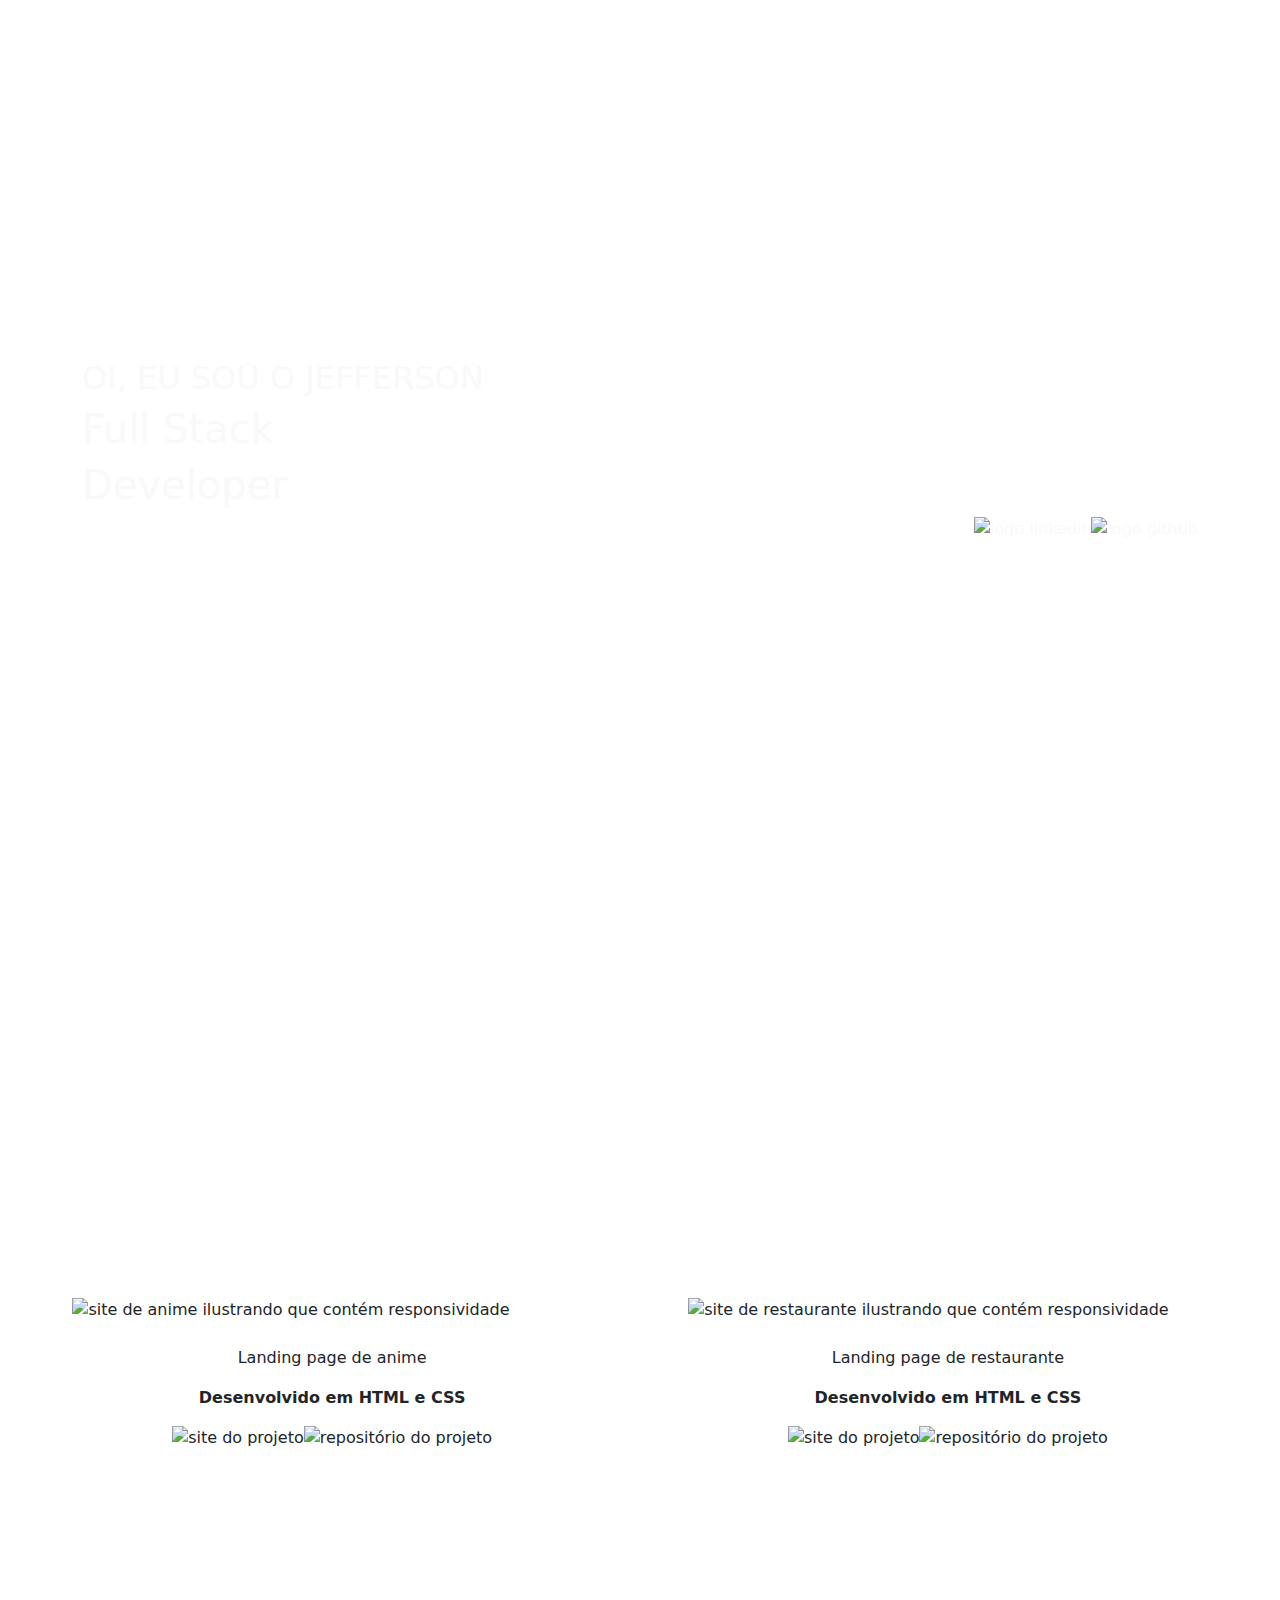
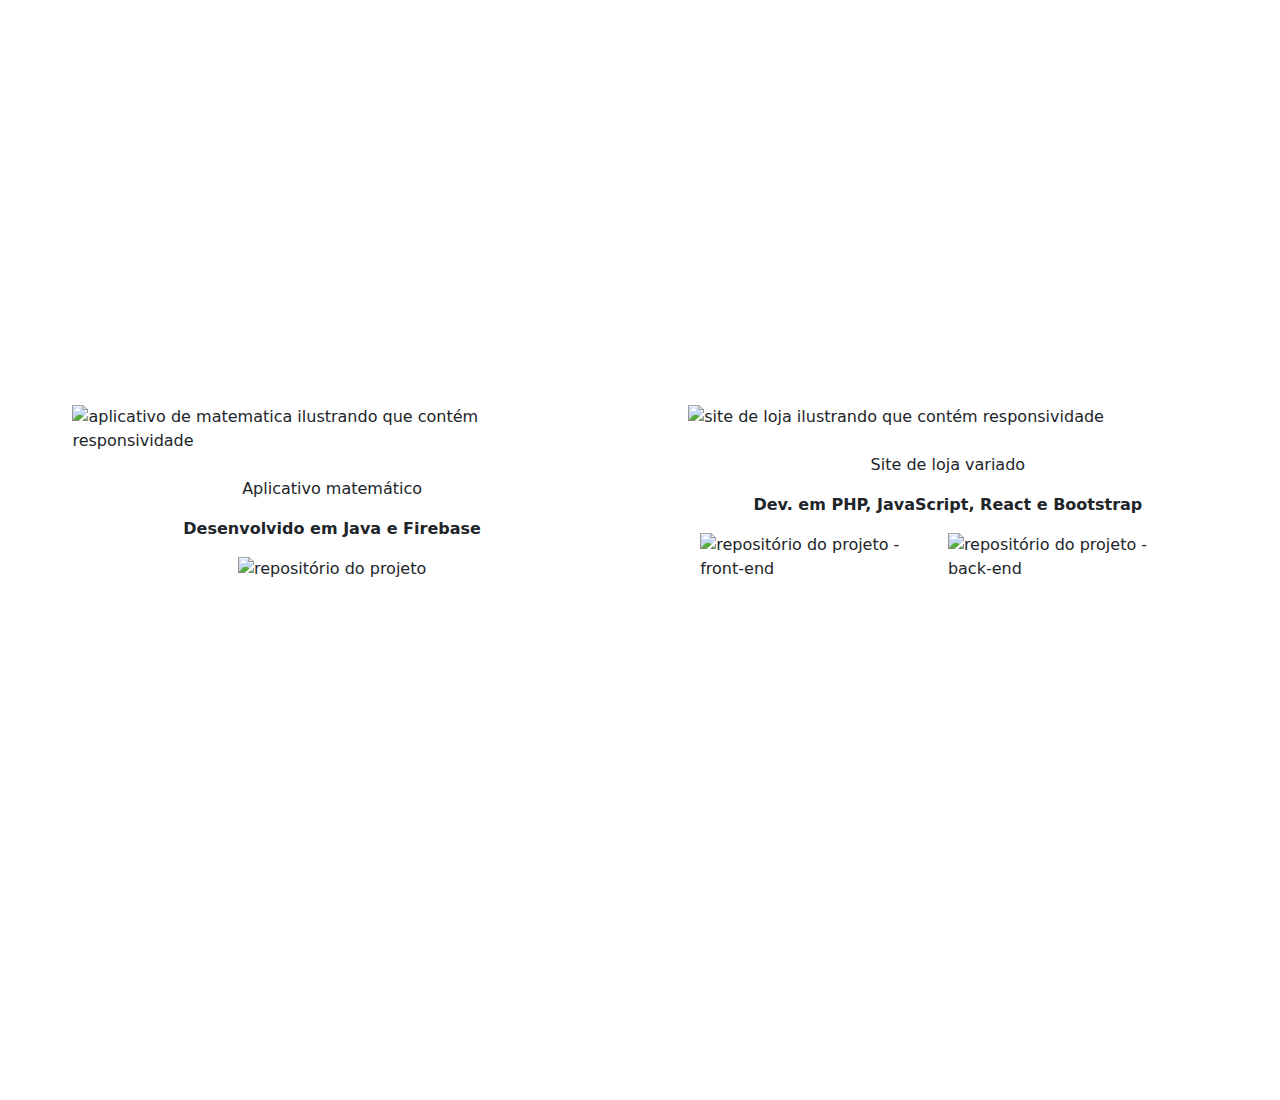
==== index.html @ a2f75473 "feat: add section4 and section5 - behavior: 'smooth'" ====
<!DOCTYPE html>
<html lang="pt-BR">

<head>
    <meta charset="UTF-8">
    <meta http-equiv="X-UA-Compatible" content="IE=edge">
    <meta name="viewport" content="width=device-width, initial-scale=1.0">
    <title>Portifólio Jefferson</title>
    <link rel="stylesheet" href="./assets/css/style.css">
    <link rel="stylesheet" href="./assets/css/media.css">
    <link rel="stylesheet" href="./assets/css/scrollbar.css">
    <link rel="preconnect" href="https://fonts.googleapis.com">
    <link rel="preconnect" href="https://fonts.gstatic.com" crossorigin>
    <link
        href="https://fonts.googleapis.com/css2?family=Montserrat:wght@700&family=Montserrat:wght@900&family=Open+Sans:ital,wght@0,400;0,700;1,400&display=swap"
        rel="stylesheet">
    <link rel="stylesheet" href="https://cdn.jsdelivr.net/npm/bootstrap@5.3.0/dist/css/bootstrap.min.css">
    <script src="https://code.jquery.com/jquery-3.3.1.slim.min.js"></script>
    <script src="https://stackpath.bootstrapcdn.com/bootstrap/4.3.1/js/bootstrap.min.js"></script>
    <script src="./assets/js/main.js"></script>
</head>

<body>
    <div id="section1"
        class="jumbotron degrade-home text-light d-flex flex-column justify-content-center align-items-left min-vh-100">
        <div class="animacao-home">
            <div class="container">
                <h2 class="margin-h2">OI,
                    EU
                    SOU O JEFFERSON</h2>
                <h1 class="margin-h1">Full Stack</h1>
                <h1 class="margin-h1">Developer</h1>
            </div>
            <div class="container d-flex flex-row justify-content-end">
                <img onclick="javascript:window.open('https://www.linkedin.com/in/jeffersonrpm/')"
                    class="logos-home align-items-right" src="./assets/img/linkedin-logo.png" alt="logo linkedin">
                <img onclick="javascript:window.open('https://github.com/JeffersonRPM')"
                    class="logos-home ajuste-logo align-items-right" src="./assets/img/github-logo.png"
                    alt="logo github">
            </div>
        </div>
    </div>

    <div class="row justify-content-evenly align-items-center min-vh-100 no-gutters degrade-page1">
        <div class="col-lg-5">
            <img id="section2" class="mt-5 img-projetos" src="./assets/img/anime.png"
                alt="site de anime ilustrando que contém responsividade">
            <p class="mt-4 text-center">Landing page de anime</p>
            <strong>
                <p class="text-center">Desenvolvido em HTML e CSS</p>
            </strong>
            <div class="container d-flex flex-row justify-content-center">
                <img onclick="javascript:window.open('https://landing-page-anime.netlify.app')"
                    class="logo-projeto align-items-center" src="./assets/img/site.png" alt="site do projeto">
                <img onclick="javascript:window.open('https://github.com/JeffersonRPM/Landing-page-anime')"
                    class="logo-projeto align-items-center" src="./assets/img/projeto.png" alt="repositório do projeto">
            </div>
        </div>
        <div class="col-lg-5">
            <img id="section3" class="mt-5 img-projetos" src="./assets/img/comida.png"
                alt="site de restaurante ilustrando que contém responsividade">
            <p class="mt-4 text-center">Landing page de restaurante</p>
            <strong>
                <p class="text-center">Desenvolvido em HTML e CSS</p>
            </strong>
            <div class="container d-flex flex-row justify-content-center">
                <img onclick="javascript:window.open('https://landing-page-comida-bebida.netlify.app')"
                    class="logo-projeto align-items-center" src="./assets/img/site.png" alt="site do projeto">
                <img onclick="javascript:window.open('https://github.com/JeffersonRPM/Landing-page-comida-bebida')"
                    class="logo-projeto align-items-center" src="./assets/img/projeto.png" alt="repositório do projeto">
            </div>
        </div>
    </div>

    <div class="row justify-content-evenly align-items-center min-vh-100 no-gutters degrade-page2">
        <div class="col-lg-5">
            <img id="section4" class="mt-5 img-projetos" src="./assets/img/matiz.png"
                alt="aplicativo de matematica ilustrando que contém responsividade">
            <p class="mt-4 text-center">Aplicativo matemático</p>
            <strong>
                <p class="text-center">Desenvolvido em Java e Firebase</p>
            </strong>
            <div class="container d-flex flex-row justify-content-center">
                <img onclick="javascript:window.open('https://github.com/JeffersonRPM/Matiz')"
                    class="logo-projeto align-items-center" src="./assets/img/projeto.png" alt="repositório do projeto">
            </div>
        </div>
        <div class="col-lg-5">
            <img id="section5" class="mt-5 img-projetos" src="./assets/img/loja.png"
                alt="site de loja ilustrando que contém responsividade">
            <p class="mt-4 text-center">Site de loja variado</p>
            <strong>
                <p class="text-center">Dev. em PHP, JavaScript, React e Bootstrap</p>
            </strong>
            <div class="container d-flex flex-row justify-content-center">
                <img onclick="javascript:window.open('https://github.com/JeffersonRPM/aula-SIDC7-IFSP-front-end')"
                    class="logo-projeto align-items-center" src="./assets/img/projeto.png"
                    alt="repositório do projeto - front-end">
                <img onclick="javascript:window.open('https://github.com/JeffersonRPM/aula-SIDC7-IFSP-back-end')"
                    class="logo-projeto align-items-center" src="./assets/img/projeto.png"
                    alt="repositório do projeto - back-end">
            </div>
        </div>
        <div class="mb-5"></div>
    </div>
</body>

</html>
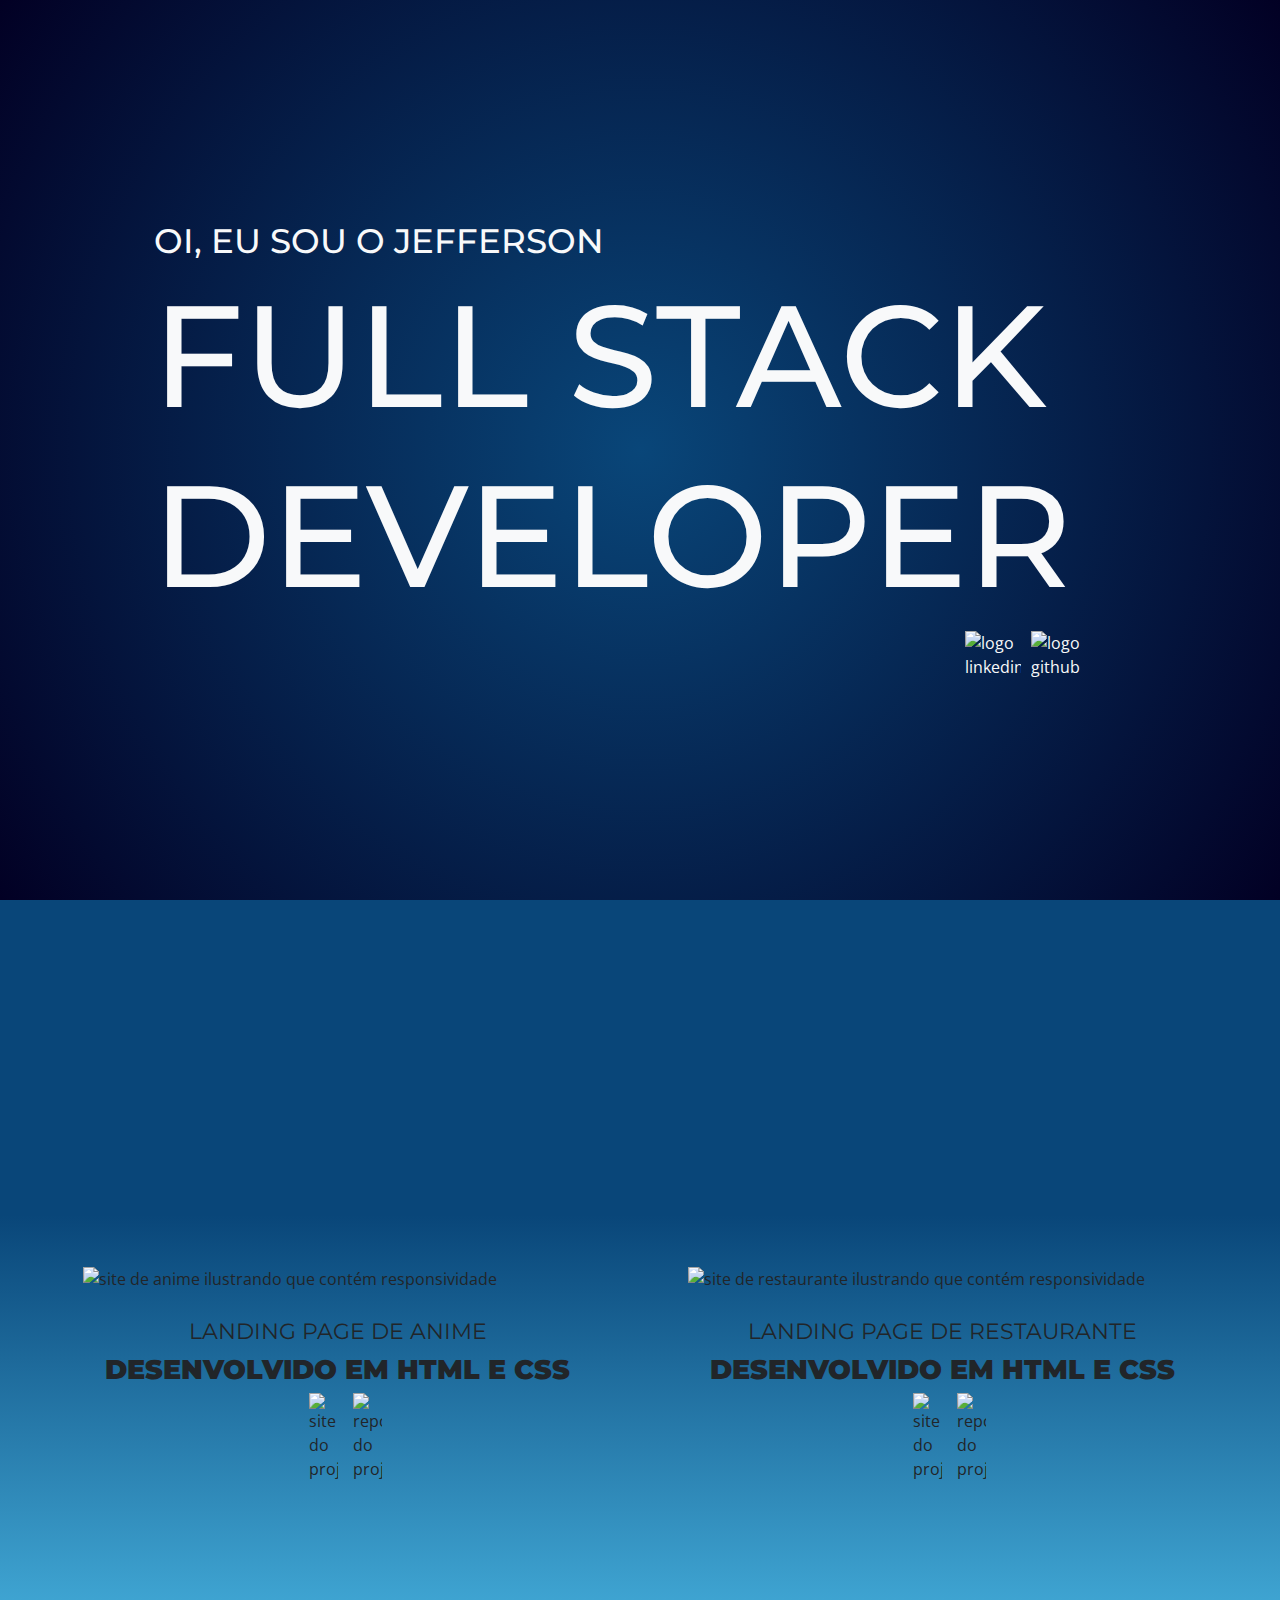
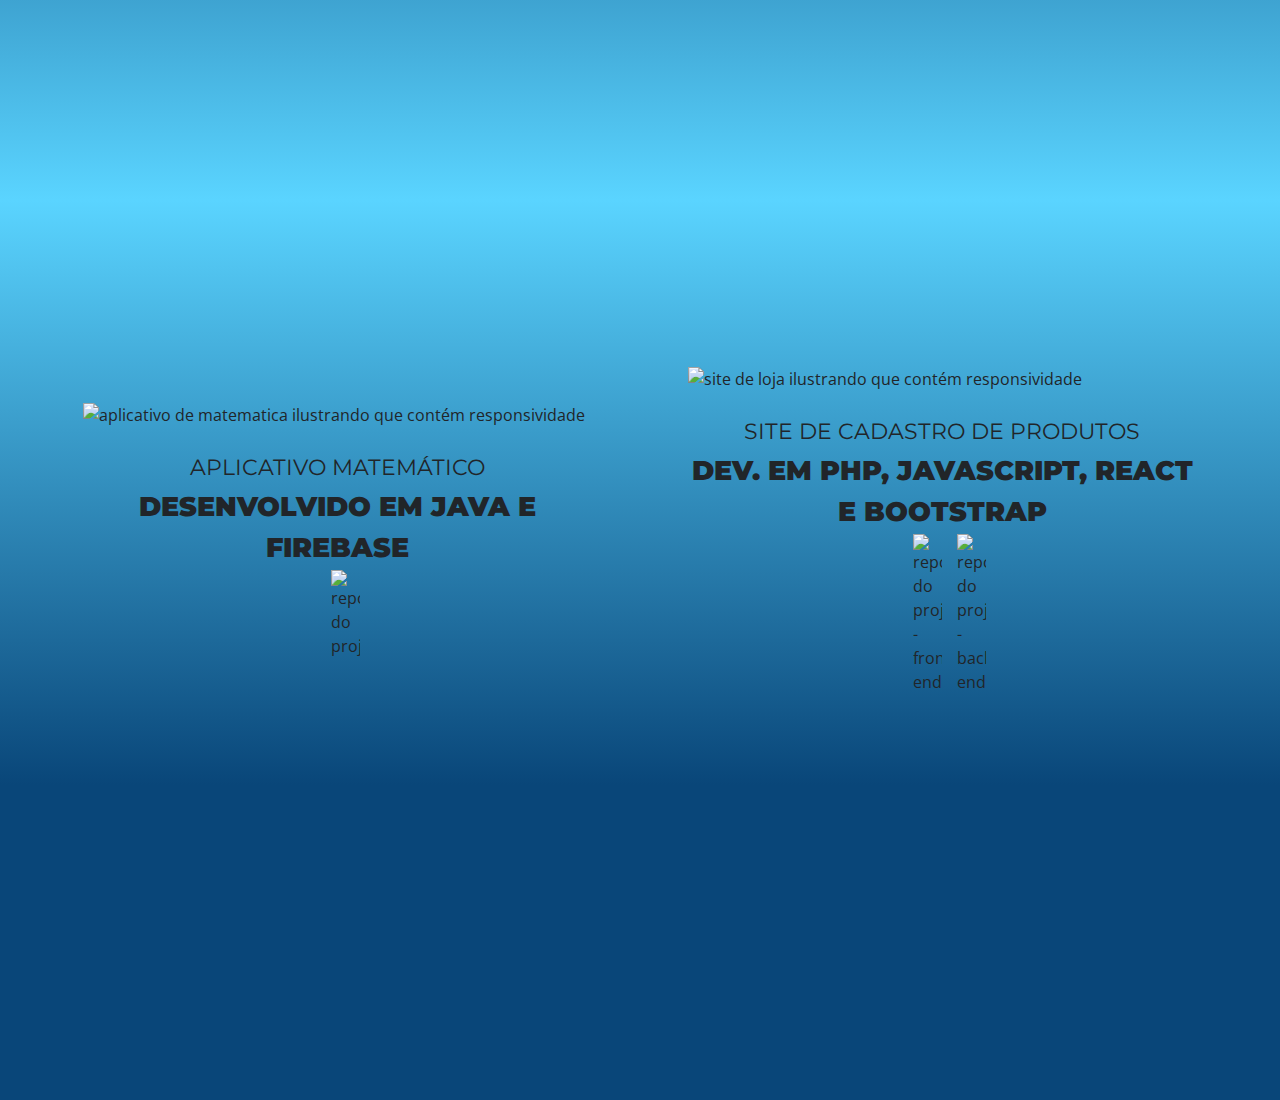
==== commit f4e55339: "perf: @media" ====
--- a/index.html
+++ b/index.html
@@ -88,7 +88,7 @@
         <div class="col-lg-5">
             <img id="section5" class="mt-5 img-projetos" src="./assets/img/loja.png"
                 alt="site de loja ilustrando que contém responsividade">
-            <p class="mt-4 text-center">Site de loja variado</p>
+            <p class="mt-4 text-center">Site de cadastro de produtos</p>
             <strong>
                 <p class="text-center">Dev. em PHP, JavaScript, React e Bootstrap</p>
             </strong>
--- a/assets/css/style.css
+++ b/assets/css/style.css
@@ -0,0 +1,116 @@
+* {
+    margin: 0;
+    padding: 0;
+    box-sizing: border-box;
+}
+
+body {
+    font-family: 'Open Sans', sans-serif !important;
+}
+
+h1,
+h2,
+h3,
+h4,
+h5,
+h6 {
+    font-family: 'Montserrat', sans-serif !important;
+    font-weight: 900;
+    text-transform: uppercase !important;
+}
+
+h1 {
+    font-size: 10rem !important;
+}
+
+.margin-h1 {
+    margin-left: 135px;
+}
+
+h2 {
+    font-size: 2rem !important;
+}
+
+.margin-h2 {
+    margin-left: 142px;
+}
+
+p {
+    font-size: 1.4rem !important;
+    font-family: 'Montserrat', sans-serif !important;
+    text-transform: uppercase !important;
+    margin-bottom: 2px !important;
+}
+
+strong p {
+    font-size: 1.7rem !important;
+    font-family: 'Montserrat', sans-serif !important;
+    font-weight: 900;
+    text-transform: uppercase !important;
+}
+
+.img-projetos {
+    width: 100% !important;
+    height: 100% !important;
+}
+
+.degrade-home {
+    background: rgba(9, 70, 121, 1);
+    background: radial-gradient(circle, rgba(9, 70, 121, 1) 0%, rgba(2, 0, 36, 1) 100%);
+}
+
+.no-gutters {
+    margin: 0 !important;
+    padding: 0 !important;
+}
+
+.logos-home {
+    width: 4% !important;
+    height: 4% !important;
+    margin-left: 15px;
+    transition: transform 0.3s ease, filter 0.3s ease;
+}
+
+.logos-home:hover {
+    transform: translateY(-10px);
+    filter: invert(100%);
+}
+
+.ajuste-logo {
+    margin-right: 10%;
+}
+
+.animacao-home {
+    animation: animacao 2s steps(40);
+}
+
+@keyframes animacao {
+    from {
+        opacity: 0;
+    }
+
+    to {
+        opacity: 1;
+    }
+}
+
+.degrade-page1 {
+    background: rgb(9, 70, 121);
+    background: linear-gradient(180deg, rgba(9, 70, 121, 1) 35%, rgba(90, 212, 255, 1) 100%);
+}
+
+.degrade-page2 {
+    background: rgb(9, 70, 121);
+    background: linear-gradient(360deg, rgba(9, 70, 121, 1) 35%, rgba(90, 212, 255, 1) 100%);
+}
+
+.logo-projeto {
+    width: 4% !important;
+    height: 4% !important;
+    margin-left: 15px;
+    transition: transform 0.3s ease, filter 0.3s ease;
+}
+
+.logo-projeto:hover {
+    filter: invert(100%);
+}--- a/assets/css/media.css
+++ b/assets/css/media.css
@@ -0,0 +1,374 @@
+@media all and (max-width: 498px) {
+    h1 {
+        font-size: 2.8rem !important;
+    }
+    
+    h2 {
+        font-size: 1.13rem !important;
+    }
+
+    .margin-h1 {
+        margin-left: 35px;
+    }
+        
+    .margin-h2 {
+        margin-left: 37px;
+    }
+
+    .logos-home {
+        width: 6% !important;
+        height: 6% !important;
+        margin-left: 10px;
+        transition: transform 0.3s ease, filter 0.3s ease;
+    }
+
+    .logos-home:hover {
+        transform: translateY(-5px);
+        filter: invert(100%);
+    }
+    
+    .ajuste-logo {
+        margin-right: 10%;
+    }
+
+    p {
+        font-size: 1.1rem !important;
+        font-family: 'Montserrat', sans-serif !important;
+        text-transform: uppercase !important;
+    }
+    
+    strong p {
+        font-size: 1.3rem !important;
+        font-family: 'Montserrat', sans-serif !important;
+        font-weight: 900;
+        text-transform: uppercase !important;
+    }
+
+    .logo-projeto {
+        width: 8% !important;
+        height: 8% !important;
+        margin-left: 15px;
+        transition: transform 0.3s ease, filter 0.3s ease;
+    }
+    
+    .logo-projeto:hover {
+        filter: invert(100%);
+    }
+}
+
+@media all and (min-width: 499px) and (max-width: 599px) {
+    h1 {
+        font-size: 4rem !important;
+    }
+    
+    h2 {
+        font-size: 1.13rem !important;
+    }
+
+    .margin-h1 {
+        margin-left: 35px;
+    }
+        
+    .margin-h2 {
+        margin-left: 37px;
+    }
+
+    .logos-home {
+        width: 6% !important;
+        height: 6% !important;
+        margin-left: 10px;
+        transition: transform 0.3s ease, filter 0.3s ease;
+    }
+
+    .logos-home:hover {
+        transform: translateY(-5px);
+        filter: invert(100%);
+    }
+    
+    .ajuste-logo {
+        margin-right: 13%;
+    }
+
+    p {
+        font-size: 1.1rem !important;
+        font-family: 'Montserrat', sans-serif !important;
+        text-transform: uppercase !important;
+    }
+    
+    strong p {
+        font-size: 1.3rem !important;
+        font-family: 'Montserrat', sans-serif !important;
+        font-weight: 900;
+        text-transform: uppercase !important;
+    }
+
+    .logo-projeto {
+        width: 8% !important;
+        height: 8% !important;
+        margin-left: 15px;
+        transition: transform 0.3s ease, filter 0.3s ease;
+    }
+    
+    .logo-projeto:hover {
+        filter: invert(100%);
+    }
+}
+
+@media all and (min-width: 600px) and (max-width: 767px) {
+    h1 {
+        font-size: 4rem !important;
+    }
+    
+    h2 {
+        font-size: 1.13rem !important;
+    }
+
+    .margin-h1 {
+        margin-left: 35px;
+    }
+        
+    .margin-h2 {
+        margin-left: 37px;
+    }
+
+    .logos-home {
+        width: 6% !important;
+        height: 6% !important;
+        margin-left: 10px;
+        transition: transform 0.3s ease, filter 0.3s ease;
+    }
+
+    .logos-home:hover {
+        transform: translateY(-5px);
+        filter: invert(100%);
+    }
+    
+    .ajuste-logo {
+        margin-right: 13%;
+    }
+
+    p {
+        font-size: 1.5rem !important;
+        font-family: 'Montserrat', sans-serif !important;
+        text-transform: uppercase !important;
+    }
+    
+    strong p {
+        font-size: 1.7rem !important;
+        font-family: 'Montserrat', sans-serif !important;
+        font-weight: 900;
+        text-transform: uppercase !important;
+    }
+
+    .logo-projeto {
+        width: 7% !important;
+        height: 7% !important;
+        margin-left: 15px;
+        transition: transform 0.3s ease, filter 0.3s ease;
+    }
+    
+    .logo-projeto:hover {
+        filter: invert(100%);
+    }
+}
+
+@media all and (min-width: 768px) and (max-width: 780px) {
+    h1 {
+        font-size: 5.5rem !important;
+    }
+    
+    h2 {
+        font-size: 1.13rem !important;
+    }
+
+    .margin-h1 {
+        margin-left: 35px;
+    }
+        
+    .margin-h2 {
+        margin-left: 37px;
+    }
+
+    .logos-home {
+        width: 6% !important;
+        height: 6% !important;
+        margin-left: 10px;
+        transition: transform 0.3s ease, filter 0.3s ease;
+    }
+
+    .logos-home:hover {
+        transform: translateY(-5px);
+        filter: invert(100%);
+    }
+    
+    .ajuste-logo {
+        margin-right: 13%;
+    }
+
+    p {
+        font-size: 1.5rem !important;
+        font-family: 'Montserrat', sans-serif !important;
+        text-transform: uppercase !important;
+    }
+    
+    strong p {
+        font-size: 1.7rem !important;
+        font-family: 'Montserrat', sans-serif !important;
+        font-weight: 900;
+        text-transform: uppercase !important;
+    }
+
+    .logo-projeto {
+        width: 5% !important;
+        height: 5% !important;
+        margin-left: 15px;
+        transition: transform 0.3s ease, filter 0.3s ease;
+    }
+    
+    .logo-projeto:hover {
+        filter: invert(100%);
+    }
+}
+
+@media all and (min-width: 781px) and (max-width: 1000px) {
+    h1 {
+        font-size: 5.3rem !important;
+    }
+    
+    h2 {
+        font-size: 2.12rem !important;
+    }
+
+    .margin-h1 {
+        margin-left: 70px;
+    }
+        
+    .margin-h2 {
+        margin-left: 72px;
+    }
+
+    .logos-home {
+        width: 6% !important;
+        height: 6% !important;
+        margin-left: 10px;
+        transition: transform 0.3s ease, filter 0.3s ease;
+    }
+
+    .logos-home:hover {
+        transform: translateY(-7px);
+        filter: invert(100%);
+    } 
+    
+    .ajuste-logo {
+        margin-right: 11%;
+    }
+
+    p {
+        font-size: 1.5rem !important;
+        font-family: 'Montserrat', sans-serif !important;
+        text-transform: uppercase !important;
+    }
+    
+    strong p {
+        font-size: 1.7rem !important;
+        font-family: 'Montserrat', sans-serif !important;
+        font-weight: 900;
+        text-transform: uppercase !important;
+    }
+}
+
+
+@media all and (min-width: 1001px) and (max-width: 1200px) {
+    h1 {
+        font-size: 8rem !important;
+    }
+    
+    h2 {
+        font-size: 2.12rem !important;
+    }
+
+    .margin-h1 {
+        margin-left: 70px;
+    }
+        
+    .margin-h2 {
+        margin-left: 72px;
+    }
+
+    .logos-home {
+        width: 5% !important;
+        height: 5% !important;
+        margin-left: 10px;
+        transition: transform 0.3s ease, filter 0.3s ease;
+    }
+
+    .logos-home:hover {
+        transform: translateY(-7px);
+        filter: invert(100%);
+    } 
+    
+    .ajuste-logo {
+        margin-right: 4%;
+    }
+
+    .logo-projeto {
+        width: 5% !important;
+        height: 5% !important;
+        margin-left: 15px;
+        transition: transform 0.3s ease, filter 0.3s ease;
+    }
+
+    p {
+        font-size: 1.2rem !important;
+        font-family: 'Montserrat', sans-serif !important;
+        text-transform: uppercase !important;
+    }
+    
+    strong p {
+        font-size: 1.4rem !important;
+        font-family: 'Montserrat', sans-serif !important;
+        font-weight: 900;
+        text-transform: uppercase !important;
+    }
+}
+
+@media all and (min-width: 1201px) and (max-width: 1400px) {
+    h1 {
+        font-size: 9rem !important;
+    }
+    
+    h2 {
+        font-size: 2.12rem !important;
+    }
+
+    .margin-h1 {
+        margin-left: 70px;
+    }
+        
+    .margin-h2 {
+        margin-left: 72px;
+    }
+
+    .logos-home {
+        width: 5% !important;
+        height: 5% !important;
+        margin-left: 10px;
+        transition: transform 0.3s ease, filter 0.3s ease;
+    }
+
+    .logos-home:hover {
+        transform: translateY(-7px);
+        filter: invert(100%);
+    } 
+    
+    .ajuste-logo {
+        margin-right: 10%;
+    }
+
+    .logo-projeto {
+        width: 6% !important;
+        height: 6% !important;
+        margin-left: 15px;
+        transition: transform 0.3s ease, filter 0.3s ease;
+    }
+}
--- a/assets/css/scrollbar.css
+++ b/assets/css/scrollbar.css
@@ -0,0 +1,22 @@
+* {
+    scrollbar-width: thin;
+    scrollbar-color: darkgray white;
+}
+
+::-webkit-scrollbar {
+    width: 0.5rem;
+}
+
+::-webkit-scrollbar-track {
+    box-shadow: inset 0 0 5px grey;
+    border-radius: 10px;
+}
+
+::-webkit-scrollbar-thumb {
+    background: darkgray;
+    border-radius: 10px;
+}
+
+::-webkit-scrollbar-thumb:hover {
+    background: grey;
+}
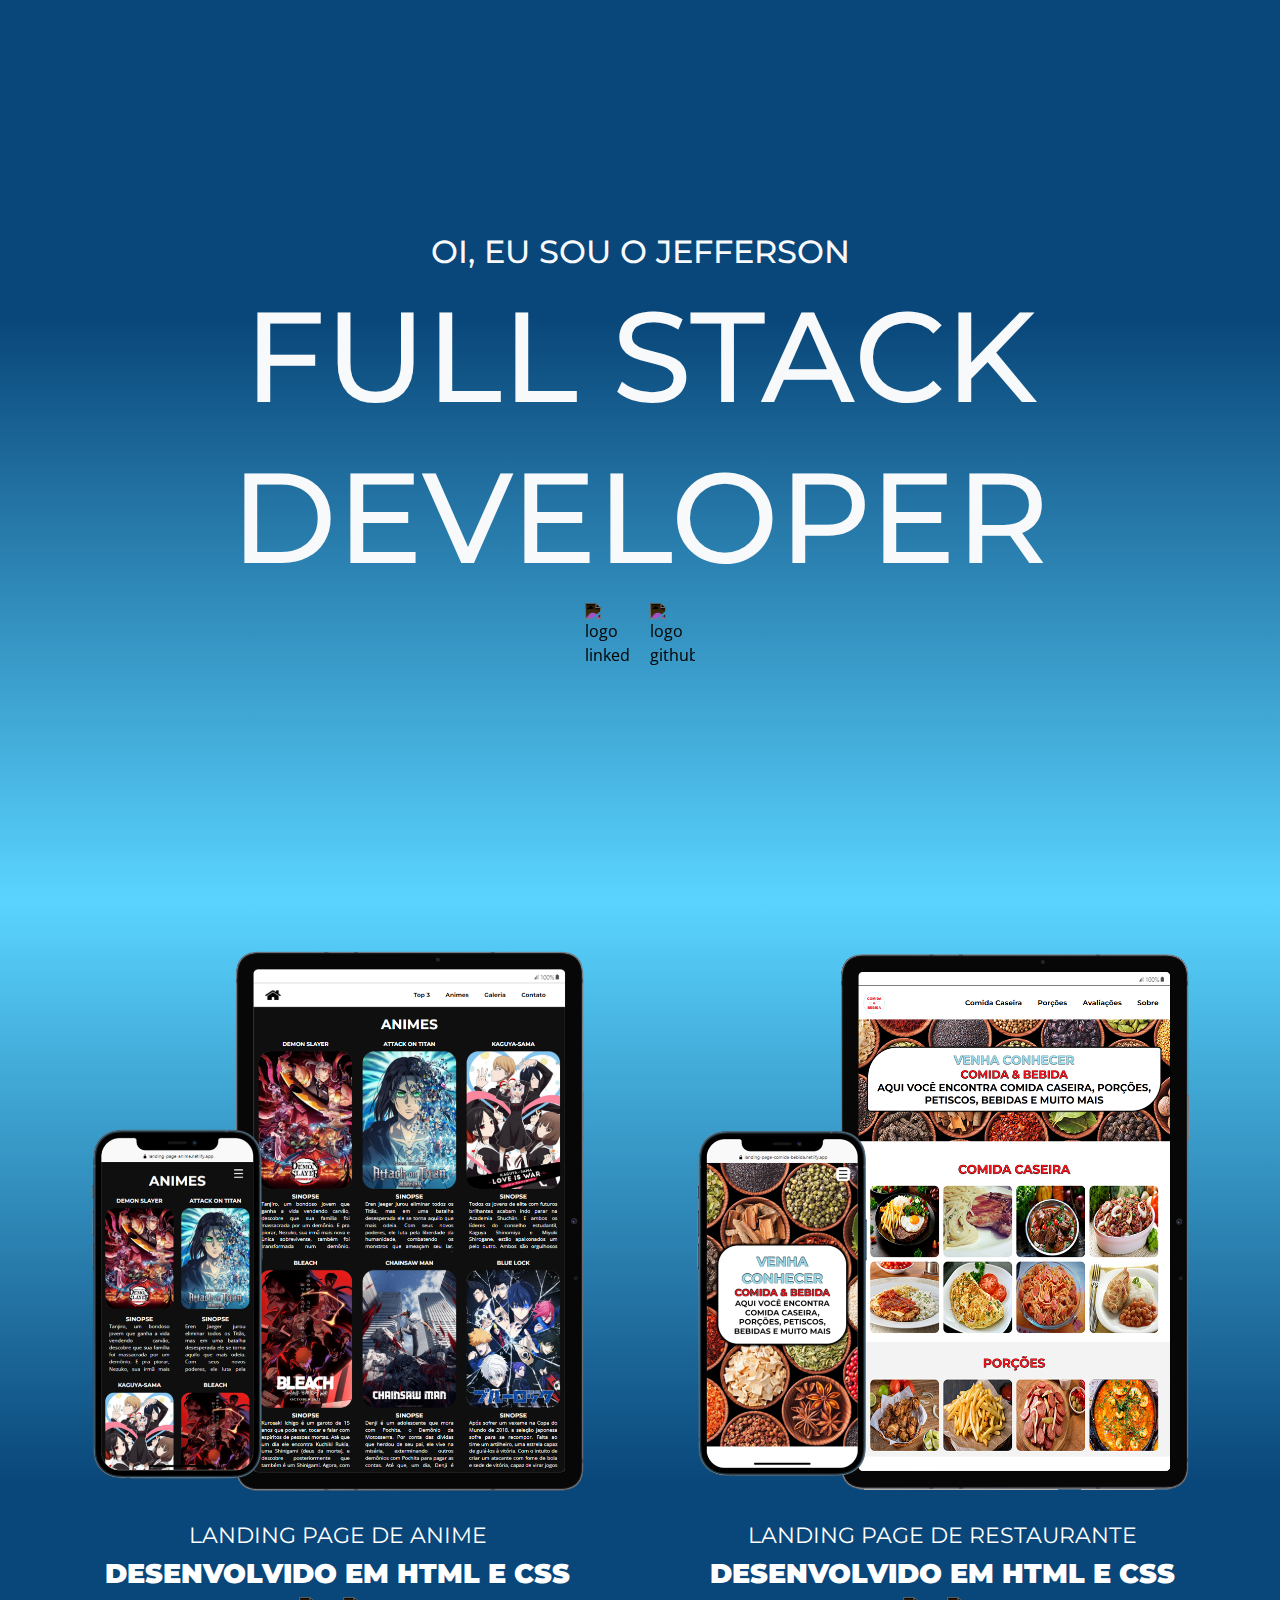
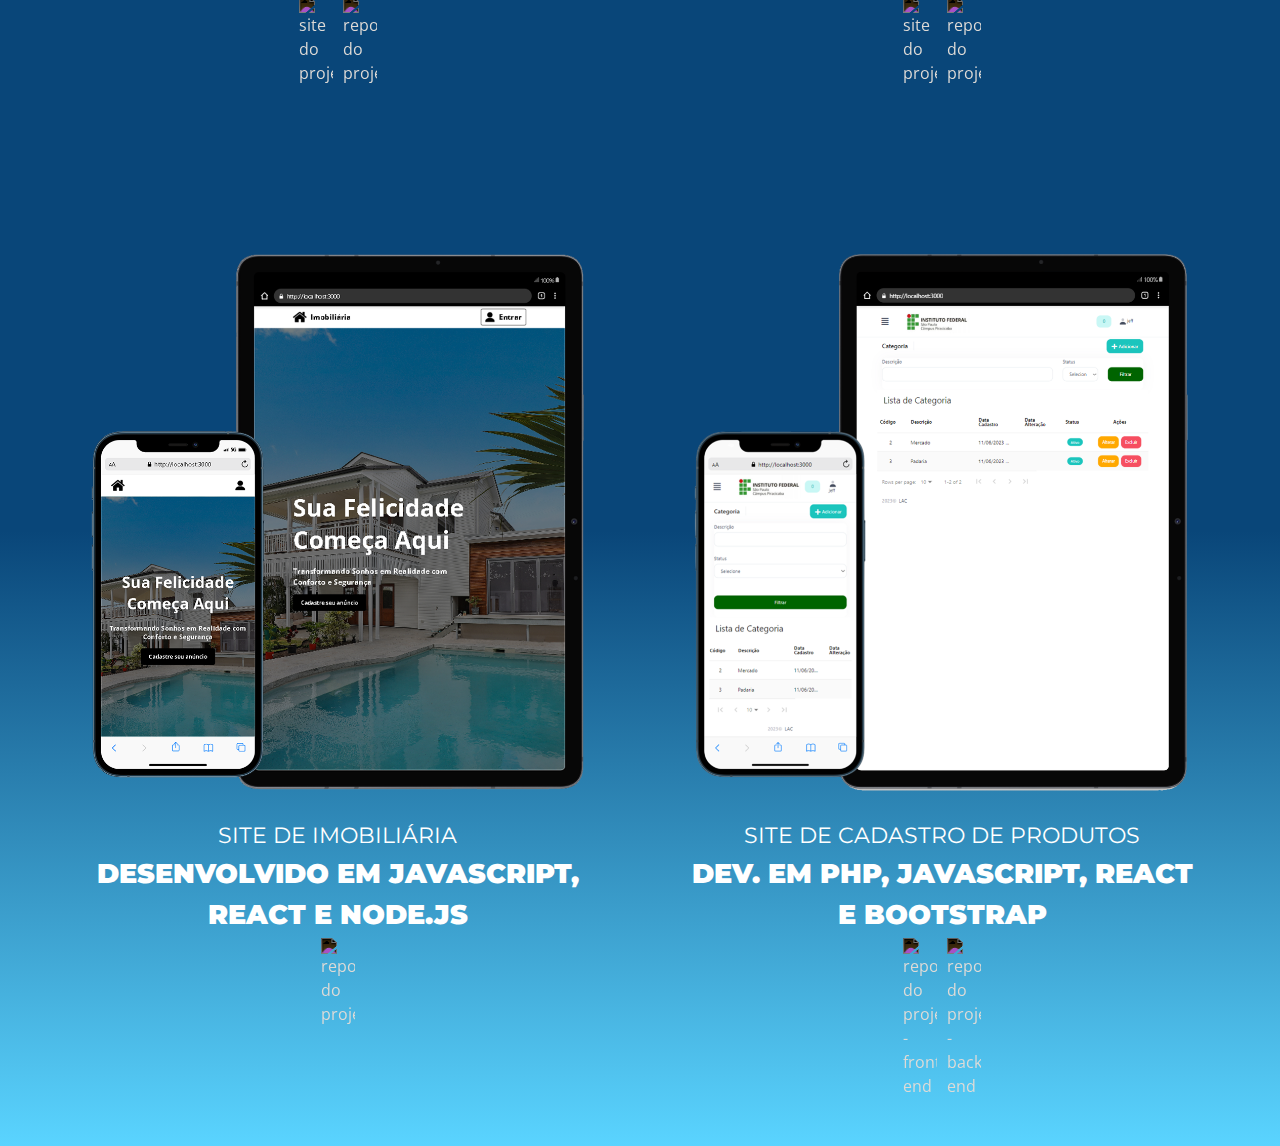
==== commit 0a66bdad: "feat: proj-imobiliaria" ====
--- a/index.html
+++ b/index.html
@@ -5,7 +5,7 @@
     <meta charset="UTF-8">
     <meta http-equiv="X-UA-Compatible" content="IE=edge">
     <meta name="viewport" content="width=device-width, initial-scale=1.0">
-    <title>Portifólio Jefferson</title>
+    <title>Portfólio Jefferson</title>
     <link rel="stylesheet" href="./assets/css/style.css">
     <link rel="stylesheet" href="./assets/css/media.css">
     <link rel="stylesheet" href="./assets/css/scrollbar.css">
@@ -22,26 +22,26 @@
 
 <body>
     <div id="section1"
-        class="jumbotron degrade-home text-light d-flex flex-column justify-content-center align-items-left min-vh-100">
+        class="jumbotron degrade-page1 text-light d-flex flex-column justify-content-center align-items-left min-vh-100">
         <div class="animacao-home">
             <div class="container">
-                <h2 class="margin-h2">OI,
+                <h2 id="h2-intro" class="text-center">OI,
                     EU
                     SOU O JEFFERSON</h2>
-                <h1 class="margin-h1">Full Stack</h1>
-                <h1 class="margin-h1">Developer</h1>
+                <h1 id="h1-intro" class="text-center">Full Stack</h1>
+                <h1 id="h1-intro" class="text-center">Developer</h1>
             </div>
-            <div class="container d-flex flex-row justify-content-end">
+            <div id="img-home" class="container d-flex flex-row justify-content-center">
                 <img onclick="javascript:window.open('https://www.linkedin.com/in/jeffersonrpm/')"
-                    class="logos-home align-items-right" src="./assets/img/linkedin-logo.png" alt="logo linkedin">
-                <img onclick="javascript:window.open('https://github.com/JeffersonRPM')"
-                    class="logos-home ajuste-logo align-items-right" src="./assets/img/github-logo.png"
+                    class="logos-home" src="./assets/img/linkedin-logo.png" alt="logo linkedin">
+                <img id="git-logo" onclick="javascript:window.open('https://github.com/JeffersonRPM')"
+                    class="logos-home" src="./assets/img/github-logo.png"
                     alt="logo github">
             </div>
         </div>
     </div>
-
-    <div class="row justify-content-evenly align-items-center min-vh-100 no-gutters degrade-page1">
+    
+    <div class="row justify-content-evenly align-items-start min-vh-100 no-gutters degrade-page2">
         <div class="col-lg-5">
             <img id="section2" class="mt-5 img-projetos" src="./assets/img/anime.png"
                 alt="site de anime ilustrando que contém responsividade">
@@ -72,16 +72,16 @@
         </div>
     </div>
 
-    <div class="row justify-content-evenly align-items-center min-vh-100 no-gutters degrade-page2">
+    <div class="row justify-content-evenly align-items-start min-vh-100 no-gutters degrade-page1">
         <div class="col-lg-5">
-            <img id="section4" class="mt-5 img-projetos" src="./assets/img/matiz.png"
-                alt="aplicativo de matematica ilustrando que contém responsividade">
-            <p class="mt-4 text-center">Aplicativo matemático</p>
+            <img id="section4" class="mt-5 img-projetos" src="./assets/img/imobiliaria.png"
+                alt="site de imobiliária ilustrando que contém responsividade">
+            <p class="mt-4 text-center">Site de imobiliária</p>
             <strong>
-                <p class="text-center">Desenvolvido em Java e Firebase</p>
+                <p class="text-center">Desenvolvido em JavaScript, React e Node.js</p>
             </strong>
             <div class="container d-flex flex-row justify-content-center">
-                <img onclick="javascript:window.open('https://github.com/JeffersonRPM/Matiz')"
+                <img onclick="javascript:window.open('https://github.com/JeffersonRPM/imobiliaria')"
                     class="logo-projeto align-items-center" src="./assets/img/projeto.png" alt="repositório do projeto">
             </div>
         </div>
--- a/assets/css/style.css
+++ b/assets/css/style.css
@@ -40,6 +40,7 @@
     font-family: 'Montserrat', sans-serif !important;
     text-transform: uppercase !important;
     margin-bottom: 2px !important;
+    color: white;
 }
 
 strong p {
@@ -54,11 +55,6 @@
     height: 100% !important;
 }
 
-.degrade-home {
-    background: rgba(9, 70, 121, 1);
-    background: radial-gradient(circle, rgba(9, 70, 121, 1) 0%, rgba(2, 0, 36, 1) 100%);
-}
-
 .no-gutters {
     margin: 0 !important;
     padding: 0 !important;
@@ -67,12 +63,16 @@
 .logos-home {
     width: 4% !important;
     height: 4% !important;
-    margin-left: 15px;
+    margin: 0 10px;
     transition: transform 0.3s ease, filter 0.3s ease;
 }
 
 .logos-home:hover {
     transform: translateY(-10px);
+    filter: none !important;
+}
+
+div#img-home img {
     filter: invert(100%);
 }
 
@@ -107,10 +107,11 @@
 .logo-projeto {
     width: 4% !important;
     height: 4% !important;
-    margin-left: 15px;
+    margin: 0 10px;
     transition: transform 0.3s ease, filter 0.3s ease;
+    filter: invert(100%);
 }
 
 .logo-projeto:hover {
-    filter: invert(100%);
+    filter: none;
 }--- a/assets/css/media.css
+++ b/assets/css/media.css
@@ -1,42 +1,33 @@
-@media all and (max-width: 498px) {
+@media all and (max-width: 767px) {
+   
     h1 {
-        font-size: 2.8rem !important;
-    }
-    
-    h2 {
-        font-size: 1.13rem !important;
+        font-size: 2.7rem !important;
     }
 
-    .margin-h1 {
-        margin-left: 35px;
-    }
-        
-    .margin-h2 {
-        margin-left: 37px;
+    h2 {
+        font-size: 1.2rem !important;
     }
 
     .logos-home {
-        width: 6% !important;
-        height: 6% !important;
-        margin-left: 10px;
-        transition: transform 0.3s ease, filter 0.3s ease;
+        width: 7% !important;
+        height: 7% !important;
+        margin: 0 5px;   
+        transition: none;  
     }
 
     .logos-home:hover {
-        transform: translateY(-5px);
-        filter: invert(100%);
-    }
-    
-    .ajuste-logo {
-        margin-right: 10%;
+        transform: translateY(0px);
+        filter: invert(100%) !important;;
     }
 
     p {
-        font-size: 1.1rem !important;
+        font-size: 1rem !important;
         font-family: 'Montserrat', sans-serif !important;
         text-transform: uppercase !important;
+        margin-bottom: 2px !important;
+        color: white;
     }
-    
+
     strong p {
         font-size: 1.3rem !important;
         font-family: 'Montserrat', sans-serif !important;
@@ -47,8 +38,9 @@
     .logo-projeto {
         width: 8% !important;
         height: 8% !important;
-        margin-left: 15px;
+        margin: 0 5px;
         transition: transform 0.3s ease, filter 0.3s ease;
+        filter: invert(100%);
     }
     
     .logo-projeto:hover {
@@ -56,57 +48,49 @@
     }
 }
 
-@media all and (min-width: 499px) and (max-width: 599px) {
+
+@media all and (min-width: 768px) and (max-width: 1199px) {
     h1 {
-        font-size: 4rem !important;
-    }
-    
-    h2 {
-        font-size: 1.13rem !important;
+        font-size: 6.5rem !important;
     }
 
-    .margin-h1 {
-        margin-left: 35px;
-    }
-        
-    .margin-h2 {
-        margin-left: 37px;
+    h2 {
+        font-size: 2rem !important;
     }
 
     .logos-home {
         width: 6% !important;
         height: 6% !important;
-        margin-left: 10px;
-        transition: transform 0.3s ease, filter 0.3s ease;
+        margin: 0 8px;   
+        transition: none;
     }
 
     .logos-home:hover {
-        transform: translateY(-5px);
-        filter: invert(100%);
-    }
-    
-    .ajuste-logo {
-        margin-right: 13%;
+        transform: translateY(0px);
+        filter: invert(100%) !important;;
     }
 
     p {
-        font-size: 1.1rem !important;
+        font-size: 1.7rem !important;
         font-family: 'Montserrat', sans-serif !important;
         text-transform: uppercase !important;
+        margin-bottom: 2px !important;
+        color: white;
     }
-    
+
     strong p {
-        font-size: 1.3rem !important;
+        font-size: 2rem !important;
         font-family: 'Montserrat', sans-serif !important;
         font-weight: 900;
         text-transform: uppercase !important;
     }
 
     .logo-projeto {
-        width: 8% !important;
-        height: 8% !important;
-        margin-left: 15px;
+        width: 6% !important;
+        height: 6% !important;
+        margin: 0 5px;
         transition: transform 0.3s ease, filter 0.3s ease;
+        filter: invert(100%);
     }
     
     .logo-projeto:hover {
@@ -114,261 +98,37 @@
     }
 }
 
-@media all and (min-width: 600px) and (max-width: 767px) {
+@media all and (min-width: 1200px) and (max-width: 1400px) {
+
     h1 {
-        font-size: 4rem !important;
-    }
-    
-    h2 {
-        font-size: 1.13rem !important;
+        font-size: 8rem !important;
     }
 
     .margin-h1 {
-        margin-left: 35px;
-    }
-        
-    .margin-h2 {
-        margin-left: 37px;
+        margin-left: 145px;
     }
 
-    .logos-home {
-        width: 6% !important;
-        height: 6% !important;
-        margin-left: 10px;
-        transition: transform 0.3s ease, filter 0.3s ease;
+    h2 {
+        font-size: 2rem !important;
     }
 
-    .logos-home:hover {
-        transform: translateY(-5px);
-        filter: invert(100%);
+    .margin-h2 {
+        margin-left: 152px;
     }
-    
+
     .ajuste-logo {
         margin-right: 13%;
-    }
-
-    p {
-        font-size: 1.5rem !important;
-        font-family: 'Montserrat', sans-serif !important;
-        text-transform: uppercase !important;
-    }
-    
-    strong p {
-        font-size: 1.7rem !important;
-        font-family: 'Montserrat', sans-serif !important;
-        font-weight: 900;
-        text-transform: uppercase !important;
     }
 
     .logo-projeto {
         width: 7% !important;
         height: 7% !important;
-        margin-left: 15px;
+        margin: 0 5px;
         transition: transform 0.3s ease, filter 0.3s ease;
-    }
-    
-    .logo-projeto:hover {
         filter: invert(100%);
     }
-}
 
-@media all and (min-width: 768px) and (max-width: 780px) {
-    h1 {
-        font-size: 5.5rem !important;
+    .logo-projeto:hover {
+        filter: none;
     }
-    
-    h2 {
-        font-size: 1.13rem !important;
-    }
-
-    .margin-h1 {
-        margin-left: 35px;
-    }
-        
-    .margin-h2 {
-        margin-left: 37px;
-    }
-
-    .logos-home {
-        width: 6% !important;
-        height: 6% !important;
-        margin-left: 10px;
-        transition: transform 0.3s ease, filter 0.3s ease;
-    }
-
-    .logos-home:hover {
-        transform: translateY(-5px);
-        filter: invert(100%);
-    }
-    
-    .ajuste-logo {
-        margin-right: 13%;
-    }
-
-    p {
-        font-size: 1.5rem !important;
-        font-family: 'Montserrat', sans-serif !important;
-        text-transform: uppercase !important;
-    }
-    
-    strong p {
-        font-size: 1.7rem !important;
-        font-family: 'Montserrat', sans-serif !important;
-        font-weight: 900;
-        text-transform: uppercase !important;
-    }
-
-    .logo-projeto {
-        width: 5% !important;
-        height: 5% !important;
-        margin-left: 15px;
-        transition: transform 0.3s ease, filter 0.3s ease;
-    }
-    
-    .logo-projeto:hover {
-        filter: invert(100%);
-    }
-}
-
-@media all and (min-width: 781px) and (max-width: 1000px) {
-    h1 {
-        font-size: 5.3rem !important;
-    }
-    
-    h2 {
-        font-size: 2.12rem !important;
-    }
-
-    .margin-h1 {
-        margin-left: 70px;
-    }
-        
-    .margin-h2 {
-        margin-left: 72px;
-    }
-
-    .logos-home {
-        width: 6% !important;
-        height: 6% !important;
-        margin-left: 10px;
-        transition: transform 0.3s ease, filter 0.3s ease;
-    }
-
-    .logos-home:hover {
-        transform: translateY(-7px);
-        filter: invert(100%);
-    } 
-    
-    .ajuste-logo {
-        margin-right: 11%;
-    }
-
-    p {
-        font-size: 1.5rem !important;
-        font-family: 'Montserrat', sans-serif !important;
-        text-transform: uppercase !important;
-    }
-    
-    strong p {
-        font-size: 1.7rem !important;
-        font-family: 'Montserrat', sans-serif !important;
-        font-weight: 900;
-        text-transform: uppercase !important;
-    }
-}
-
-
-@media all and (min-width: 1001px) and (max-width: 1200px) {
-    h1 {
-        font-size: 8rem !important;
-    }
-    
-    h2 {
-        font-size: 2.12rem !important;
-    }
-
-    .margin-h1 {
-        margin-left: 70px;
-    }
-        
-    .margin-h2 {
-        margin-left: 72px;
-    }
-
-    .logos-home {
-        width: 5% !important;
-        height: 5% !important;
-        margin-left: 10px;
-        transition: transform 0.3s ease, filter 0.3s ease;
-    }
-
-    .logos-home:hover {
-        transform: translateY(-7px);
-        filter: invert(100%);
-    } 
-    
-    .ajuste-logo {
-        margin-right: 4%;
-    }
-
-    .logo-projeto {
-        width: 5% !important;
-        height: 5% !important;
-        margin-left: 15px;
-        transition: transform 0.3s ease, filter 0.3s ease;
-    }
-
-    p {
-        font-size: 1.2rem !important;
-        font-family: 'Montserrat', sans-serif !important;
-        text-transform: uppercase !important;
-    }
-    
-    strong p {
-        font-size: 1.4rem !important;
-        font-family: 'Montserrat', sans-serif !important;
-        font-weight: 900;
-        text-transform: uppercase !important;
-    }
-}
-
-@media all and (min-width: 1201px) and (max-width: 1400px) {
-    h1 {
-        font-size: 9rem !important;
-    }
-    
-    h2 {
-        font-size: 2.12rem !important;
-    }
-
-    .margin-h1 {
-        margin-left: 70px;
-    }
-        
-    .margin-h2 {
-        margin-left: 72px;
-    }
-
-    .logos-home {
-        width: 5% !important;
-        height: 5% !important;
-        margin-left: 10px;
-        transition: transform 0.3s ease, filter 0.3s ease;
-    }
-
-    .logos-home:hover {
-        transform: translateY(-7px);
-        filter: invert(100%);
-    } 
-    
-    .ajuste-logo {
-        margin-right: 10%;
-    }
-
-    .logo-projeto {
-        width: 6% !important;
-        height: 6% !important;
-        margin-left: 15px;
-        transition: transform 0.3s ease, filter 0.3s ease;
-    }
-}
+}